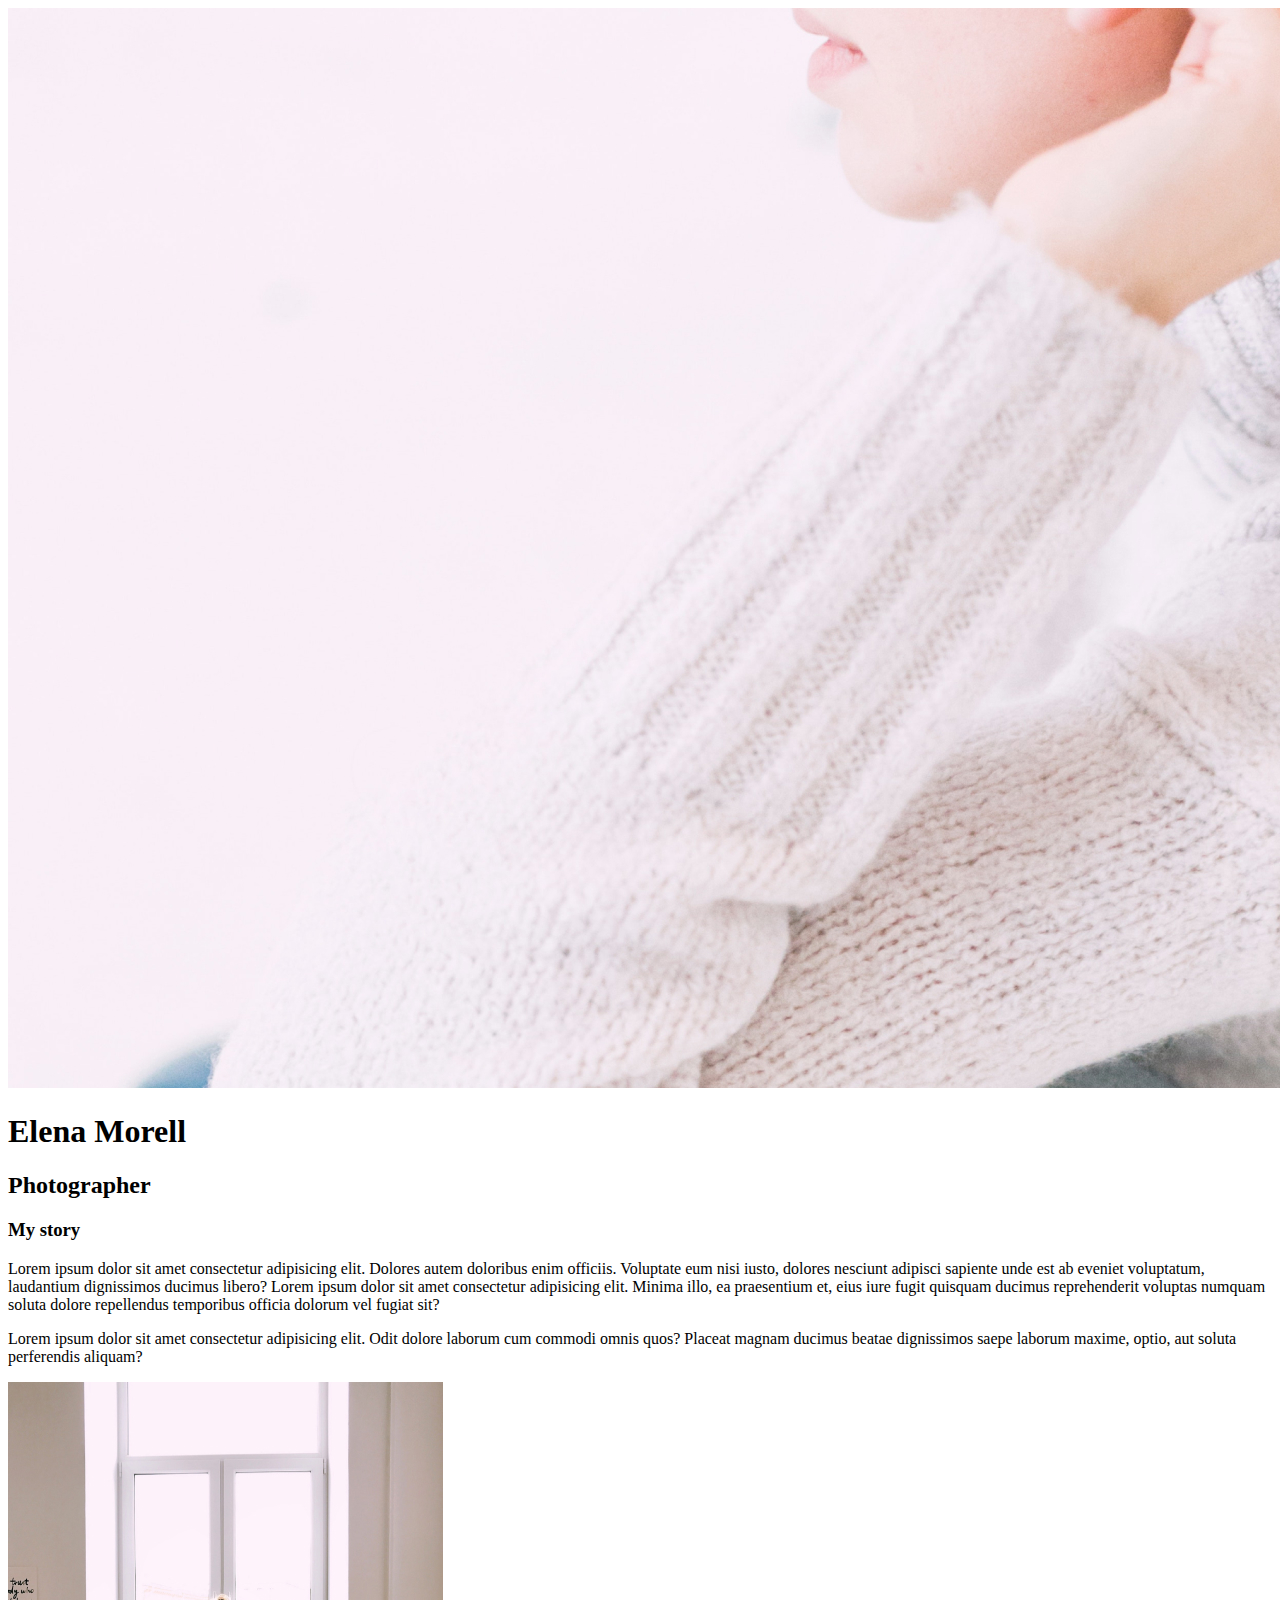
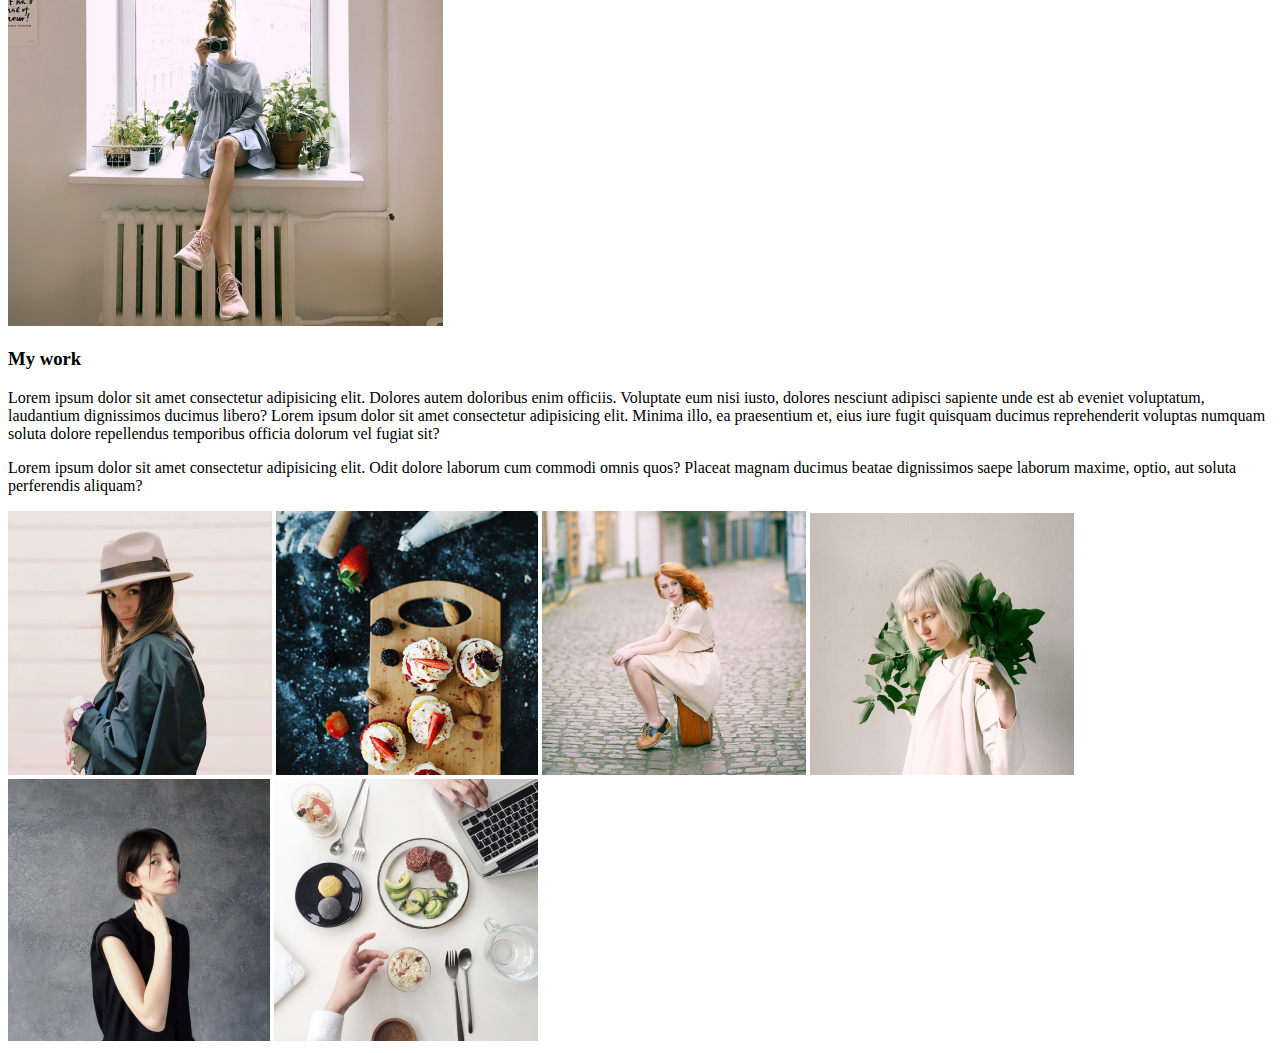
==== Photo.html @ ceedabb6 "git commit -m "Adding the Miniproject"" ====
<!DOCTYPE html>
<html lang="en">
<head>
    <meta charset="UTF-8">
    <meta name="viewport" content="width=device-width, initial-scale=1.0">
    <title>Elena Morell</title>
    <link rel="stylesheet" href="devEd.css">
</head>
<body>
    <main>
        <div class="banner">
            <img src="./img/photo-bg.jpg" alt=""/>
            <div class="author">
                <h1>Elena Morell</h1>
                <h2>Photographer</h2>
            </div>
        </div>
        <div class="story">
            <div class="story-description">
                <h3>My story</h3>
                <p>
                    Lorem ipsum dolor sit amet consectetur adipisicing elit. Dolores autem doloribus enim officiis. Voluptate eum nisi iusto, 
                    dolores nesciunt adipisci sapiente unde est ab eveniet voluptatum, laudantium dignissimos ducimus libero?
                    Lorem ipsum dolor sit amet consectetur adipisicing elit. Minima illo, ea praesentium et, eius iure fugit
                    quisquam ducimus reprehenderit voluptas numquam soluta dolore repellendus temporibus officia dolorum vel fugiat sit?
                </p>
                <p>
                   Lorem ipsum dolor sit amet consectetur adipisicing elit. Odit dolore laborum cum commodi omnis quos? Placeat magnam 
                   ducimus beatae dignissimos saepe laborum maxime, optio, aut soluta perferendis aliquam? 
                </p>
            </div>
            <div class="profile">
                <img src="./img/photo-profile.jpg"/>
            </div>
        </div>
        <div class="my-work">
            <div class="work-description">
                <h3>My work</h3>
                <p>
                    Lorem ipsum dolor sit amet consectetur adipisicing elit. Dolores autem doloribus enim officiis. Voluptate eum nisi iusto, 
                    dolores nesciunt adipisci sapiente unde est ab eveniet voluptatum, laudantium dignissimos ducimus libero?
                    Lorem ipsum dolor sit amet consectetur adipisicing elit. Minima illo, ea praesentium et, eius iure fugit
                    quisquam ducimus reprehenderit voluptas numquam soluta dolore repellendus temporibus officia dolorum vel fugiat sit?
                </p>
                <p>
                   Lorem ipsum dolor sit amet consectetur adipisicing elit. Odit dolore laborum cum commodi omnis quos? Placeat magnam 
                   ducimus beatae dignissimos saepe laborum maxime, optio, aut soluta perferendis aliquam? 
                </p>
            </div>
            <div class="work-gallery">
                <img src="./img/photo-gallery-1.jpg"/>
                <img src="./img/photo-gallery-2.jpg"/>
                <img src="./img/photo-gallery-3.jpg"/>
                <img src="./img/photo-gallery-4.jpg"/>
                <img src="./img/photo-gallery-5.jpg"/>
                <img src="./img/photo-gallery-6.jpg"/>
            </div>
        </div>
    </main>

    
</body>
</html>
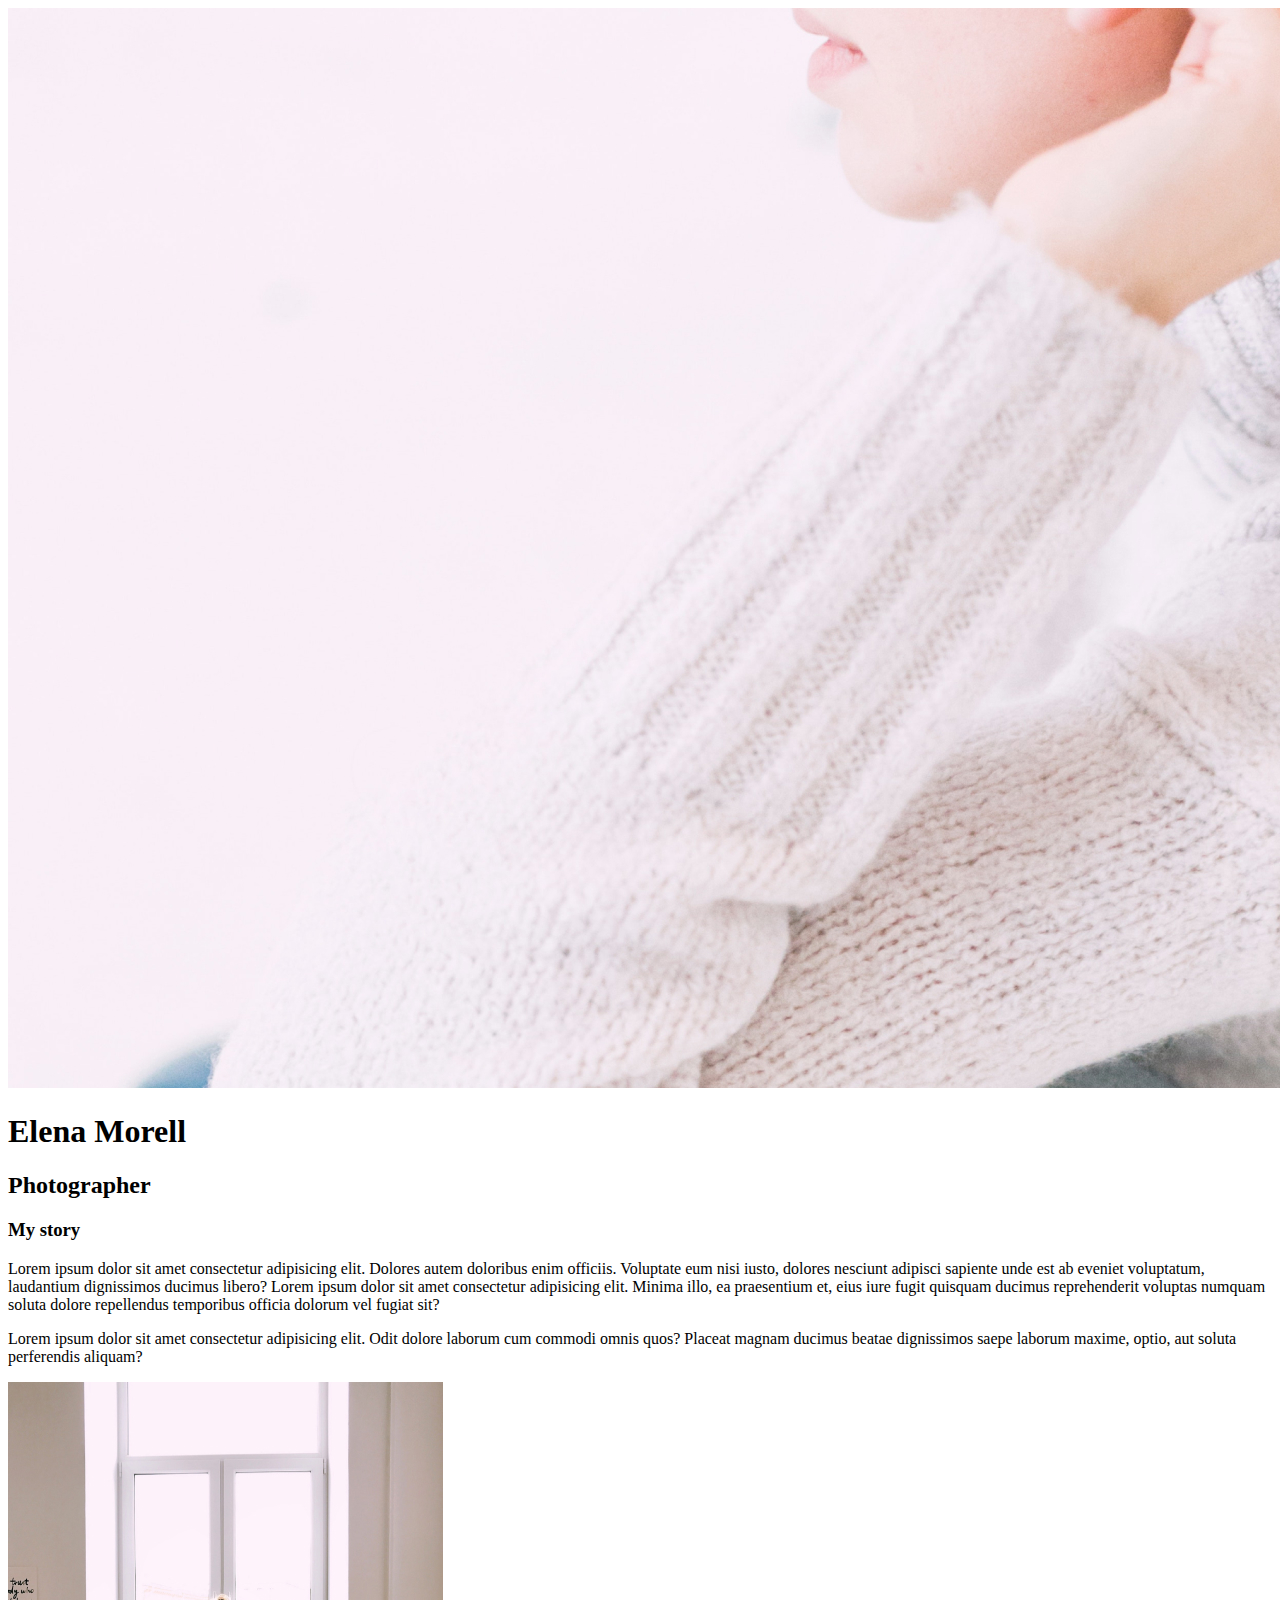
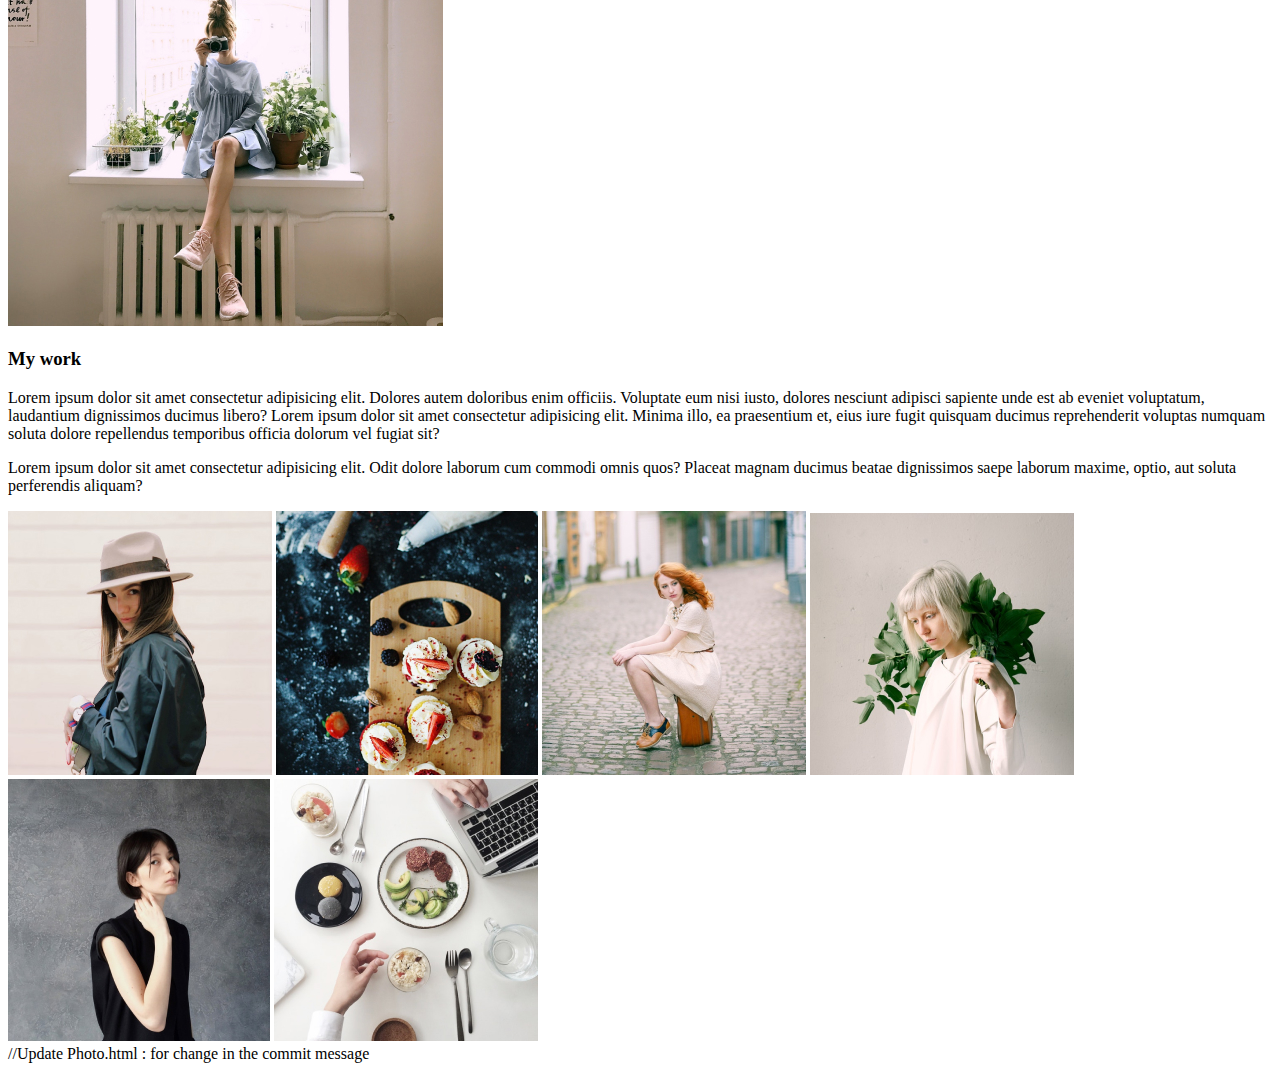
==== commit fb3b94a4: "Update Photo.html" ====
--- a/Photo.html
+++ b/Photo.html
@@ -57,7 +57,7 @@
             </div>
         </div>
     </main>
-
+//Update Photo.html : for change in the commit message
     
 </body>
-</html>+</html>
